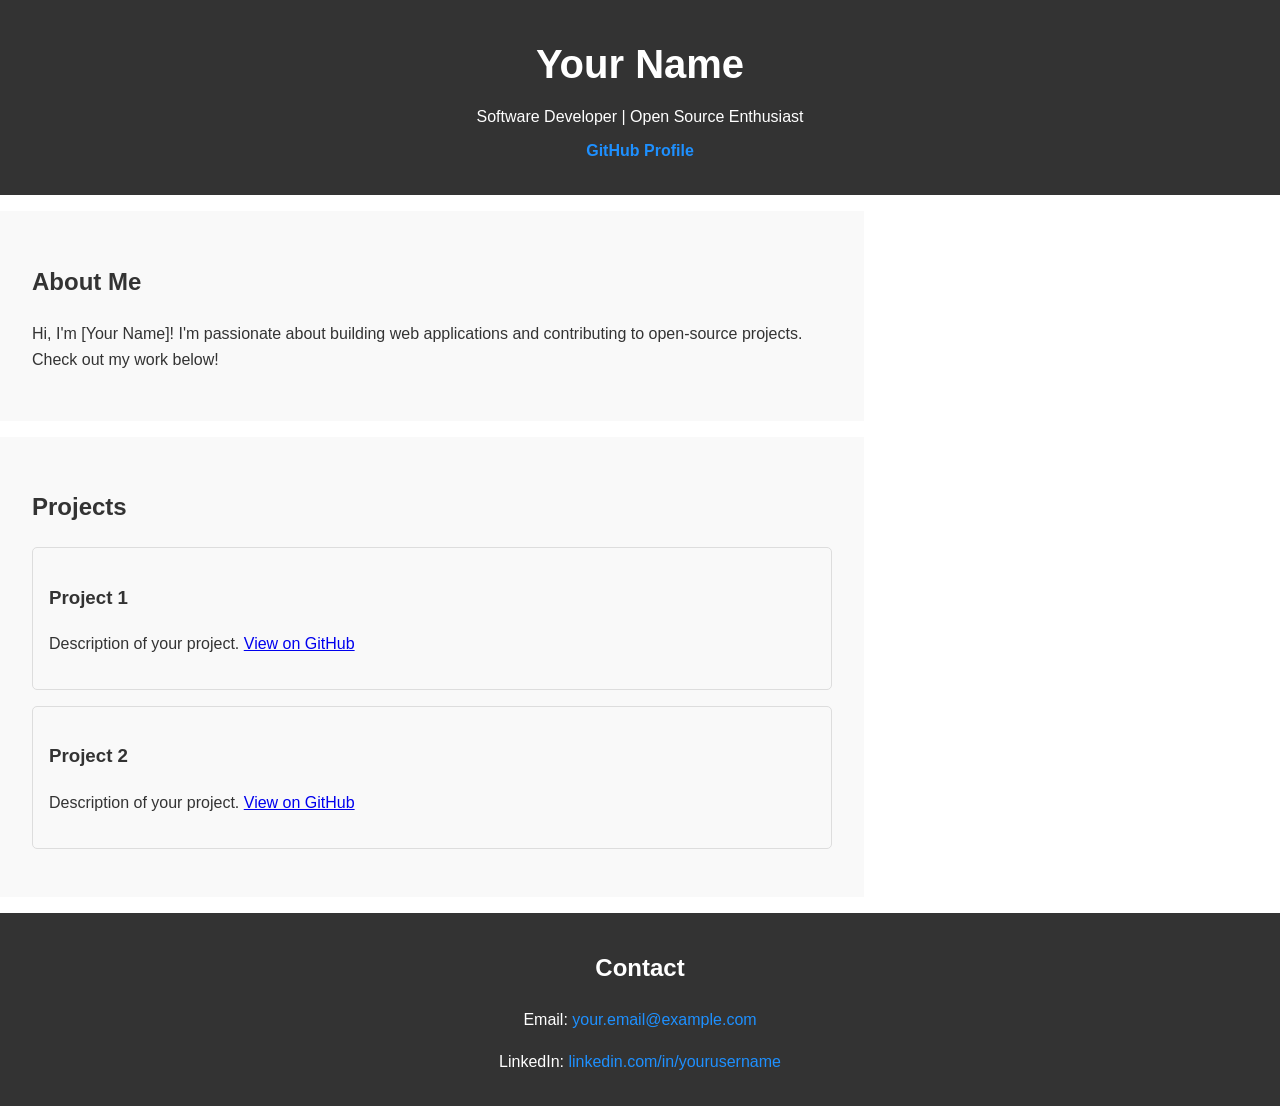
==== index.html @ e1a45064 "Add portfolio website and README" ====
<!DOCTYPE html>
<html lang="en">
<head>
    <meta charset="UTF-8">
    <meta name="viewport" content="width=device-width, initial-scale=1.0">
    <title>Your Name - Portfolio</title>
    <link rel="stylesheet" href="styles.css">
</head>
<body>
    <header>
        <h1>Your Name</h1>
        <p>Software Developer | Open Source Enthusiast</p>
        <a href="https://github.com/yourusername" target="_blank">GitHub Profile</a>
    </header>

    <section id="about">
        <h2>About Me</h2>
        <p>Hi, I'm [Your Name]! I'm passionate about building web applications and contributing to open-source projects. Check out my work below!</p>
    </section>

    <section id="projects">
        <h2>Projects</h2>
        <div id="repo-list">
            <!-- Repositories will be dynamically added here via JavaScript or manually -->
            <div class="project">
                <h3>Project 1</h3>
                <p>Description of your project. <a href="https://github.com/yourusername/project1" target="_blank">View on GitHub</a></p>
            </div>
            <div class="project">
                <h3>Project 2</h3>
                <p>Description of your project. <a href="https://github.com/yourusername/project2" target="_blank">View on GitHub</a></p>
            </div>
        </div>
    </section>

    <footer>
        <h2>Contact</h2>
        <p>Email: <a href="mailto:your.email@example.com">your.email@example.com</a></p>
        <p>LinkedIn: <a href="https://linkedin.com/in/yourusername" target="_blank">linkedin.com/in/yourusername</a></p>
    </footer>

    <script src="script.js"></script>
</body>
</html>
---- styles.css ----
body {
    font-family: Arial, sans-serif;
    margin: 0;
    padding: 0;
    line-height: 1.6;
    color: #333;
}

header {
    background: #333;
    color: #fff;
    text-align: center;
    padding: 2rem;
}

header h1 {
    margin: 0;
    font-size: 2.5rem;
}

header p {
    margin: 0.5rem 0;
}

header a {
    color: #1e90ff;
    text-decoration: none;
    font-weight: bold;
}

section {
    padding: 2rem;
    max-width: 800px;
    margin: 0 auto;
}

#about, #projects {
    background: #f9f9f9;
    margin: 1rem 0;
}

.project {
    margin: 1rem 0;
    padding: 1rem;
    border: 1px solid #ddd;
    border-radius: 5px;
}

footer {
    background: #333;
    color: #fff;
    text-align: center;
    padding: 1rem;
}

footer a {
    color: #1e90ff;
    text-decoration: none;
}

@media (max-width: 600px) {
    header h1 {
        font-size: 1.8rem;
    }

    section {
        padding: 1rem;
    }
}
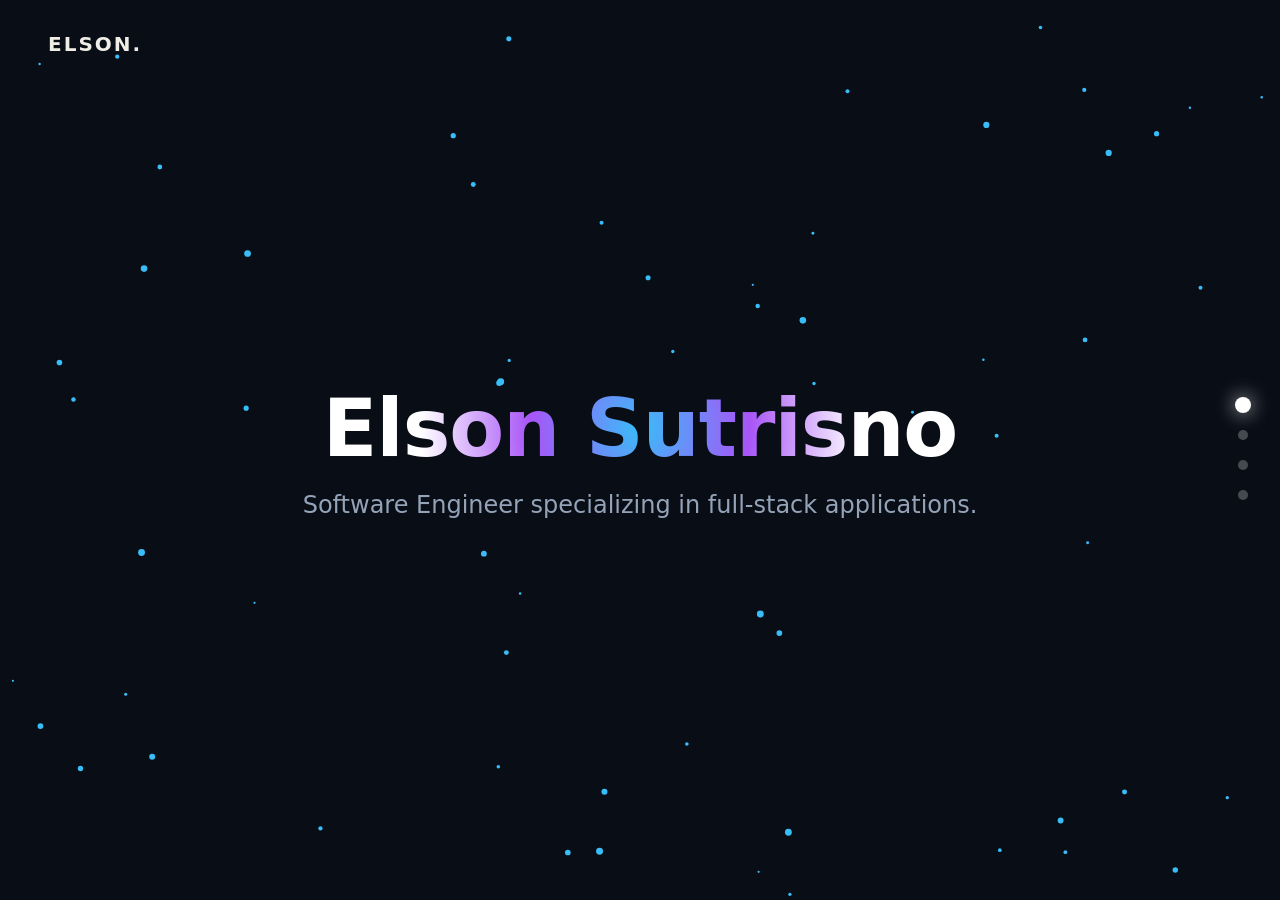
==== commit d27ff751: "A complete rework for 2026. First commit" ====
--- a/index.html
+++ b/index.html
@@ -1,44 +1,128 @@
 <!DOCTYPE html>
 <html lang="en">
+
 <head>
-    <meta charset="UTF-8">
-    <meta name="viewport" content="width=device-width, initial-scale=1.0">
-    <title>Your Name - Portfolio</title>
-    <link rel="stylesheet" href="styles.css">
+  <meta charset="UTF-8">
+  <meta name="viewport" content="width=device-width, initial-scale=1.0">
+  <title>Interactive Portfolio Experience</title>
+  <link rel="stylesheet" href="style.css">
 </head>
+
 <body>
-    <header>
-        <h1>Your Name</h1>
-        <p>Software Developer | Open Source Enthusiast</p>
-        <a href="https://github.com/yourusername" target="_blank">GitHub Profile</a>
-    </header>
 
-    <section id="about">
-        <h2>About Me</h2>
-        <p>Hi, I'm [Your Name]! I'm passionate about building web applications and contributing to open-source projects. Check out my work below!</p>
+  <!-- Custom Cursor Follower -->
+  <div id="cursor-follower"></div>
+
+  <!-- Shared Fixed Interactive Background Canvas -->
+  <canvas id="interactive-canvas"></canvas>
+
+  <!-- Navigation Bar -->
+  <nav>
+    <div class="logo">ELSON.</div>
+  </nav>
+
+  <!-- Side Dot Navigation -->
+  <div class="nav-dots">
+    <div class="dot active" data-slide="0"></div>
+    <div class="dot" data-slide="1"></div>
+    <div class="dot" data-slide="2"></div>
+    <div class="dot" data-slide="3"></div>
+  </div>
+
+  <!-- Full-Screen Scroll-Snap Wrapper -->
+  <div class="snap-container" id="snap-wrapper">
+
+    <!-- Slide 1: Hero Page -->
+    <section id="hero" data-accent="#38bdf8">
+      <div class="content-wrapper">
+        <h1 class="reveal-title hero-name">Elson Sutrisno</h1>
+        <p class="reveal-card delay-1">Software Engineer specializing in full-stack applications.</p>
+      </div>
     </section>
 
-    <section id="projects">
-        <h2>Projects</h2>
-        <div id="repo-list">
-            <!-- Repositories will be dynamically added here via JavaScript or manually -->
-            <div class="project">
-                <h3>Project 1</h3>
-                <p>Description of your project. <a href="https://github.com/yourusername/project1" target="_blank">View on GitHub</a></p>
-            </div>
-            <div class="project">
-                <h3>Project 2</h3>
-                <p>Description of your project. <a href="https://github.com/yourusername/project2" target="_blank">View on GitHub</a></p>
-            </div>
+    <!-- Slide 2: About / Craft Page -->
+    <section id="about" class="blackhole-effect" data-accent="#a855f7">
+      <div class="content-wrapper">
+        <h2 class="section-heading reveal-title" style="color: var(--accent-purple);">About My Craft</h2>
+        <div class="about-grid">
+          <div class="glass-card reveal-card">
+            <h3>🖥️ Front-End Architecture</h3>
+            <p>Building responsive, component-driven UIs using React, TypeScript, and modern CSS to ensure maintainable
+              and scalable codebases.</p>
+          </div>
+          <div class="glass-card reveal-card">
+            <h3>⚙️ Backend & Systems</h3>
+            <p>Designing RESTful APIs and managing database interactions to support real-time data processing and secure
+              user authentication.</p>
+          </div>
+          <div class="glass-card reveal-card">
+            <h3>📱 Mobile & AI</h3>
+            <p>Developing cross-platform mobile applications with React Native and integrating Python-based machine learning models and computer vision.</p>
+          </div>
         </div>
+      </div>
     </section>
 
-    <footer>
-        <h2>Contact</h2>
-        <p>Email: <a href="mailto:your.email@example.com">your.email@example.com</a></p>
-        <p>LinkedIn: <a href="https://linkedin.com/in/yourusername" target="_blank">linkedin.com/in/yourusername</a></p>
-    </footer>
+    <!-- Slide 3: Projects Page -->
+    <section id="projects" class="aurora-effect" data-accent="#10b981">
+      <div class="content-wrapper">
+        <h2 class="section-heading reveal-title" style="color: var(--accent-emerald);">Featured Work</h2>
+        <div class="projects-grid">
 
-    <script src="script.js"></script>
+          <div class="project-card reveal-card">
+            <div class="project-info">
+              <div class="project-tag">PHP • MySQL • Docker</div>
+              <h3>Inventory & Order System</h3>
+              <p>A full-stack dashboard built to track real-time stock levels, process incoming orders, and reduce
+                manual data entry errors.</p>
+            </div>
+          </div>
+
+          <div class="project-card reveal-card">
+            <div class="project-info">
+              <div class="project-tag">HTML • CSS • JavaScript</div>
+              <h3>Interactive Portfolio</h3>
+              <p>A custom-built, zero-dependency web experience featuring scroll-snap mechanics and a state-driven
+                animations.</p>
+            </div>
+          </div>
+
+          <div class="project-card reveal-card">
+            <div class="project-info">
+              <div class="project-tag">React Native • Python • OpenCV</div>
+              <h3>Face Recognition App</h3>
+              <p>A mobile application utilizing machine learning models to detect and verify facial biometrics with
+                sub-second processing latency.</p>
+            </div>
+          </div>
+
+        </div>
+      </div>
+    </section>
+
+    <!-- Slide 4: Contact Page -->
+    <section id="contact" data-accent="#f59e0b">
+      <div class="content-wrapper">
+        <h2 class="section-heading reveal-title" style="color: var(--accent-amber);">Let's Create Together</h2>
+        <div class="contact-card reveal-card delay-1">
+          <p style="font-size: 1.2rem; color: #cbd5e1; line-height: 1.7;">
+            Whether you have a question or just want to say hi, I'll try my best to get back to you!
+          </p>
+          <a href="mailto:elsonsutrisno@gmail.com" class="btn-contact">Email Me</a>
+
+          <!-- Add your social links here -->
+          <div class="social-links">
+            <a href="https://github.com/elsonsutrisno" target="_blank" class="social-btn">GitHub</a>
+            <a href="https://www.linkedin.com/in/elson-sutrisno-6a7357236" target="_blank" class="social-btn">LinkedIn</a>
+          </div>
+
+        </div>
+      </div>
+    </section>
+
+  </div>
+
+  <script src="script.js"></script>
 </body>
+
 </html>
--- a/style.css
+++ b/style.css
@@ -0,0 +1,464 @@
+:root {
+  --bg-dark: #090d16;
+  --accent-cyan: #38bdf8;
+  --accent-purple: #a855f7;
+  --accent-emerald: #10b981;
+  --accent-amber: #f59e0b;
+  --text-main: #f8fafc;
+}
+
+* {
+  margin: 0;
+  padding: 0;
+  box-sizing: border-box;
+}
+
+html, body {
+  width: 100%;
+  height: 100%;
+  overflow: hidden;
+  font-family: 'Segoe UI', system-ui, -apple-system, sans-serif;
+  background-color: var(--bg-dark);
+  color: var(--text-main);
+}
+
+/* --- Fixed Particle Canvas & Visibility --- */
+#interactive-canvas {
+  position: fixed;
+  top: 0;
+  left: 0;
+  width: 100%;
+  height: 100vh;
+  z-index: 0;
+  opacity: 0;
+  transition: opacity 0.6s ease;
+  pointer-events: none;
+}
+
+/* Display canvas only when body has .show-canvas class */
+body.show-canvas #interactive-canvas {
+  opacity: 1;
+}
+
+/* Custom Cursor Follower */
+#cursor-follower {
+  position: fixed;
+  /* width: 32px;
+  height: 32px;
+  border: 2px solid var(--accent-cyan);
+  border-radius: 50%; */
+  pointer-events: none;
+  transform: translate(-50%, -50%);
+  transition: transform 0.08s ease-out, border-color 0.4s ease;
+  z-index: 9999;
+}
+
+/* --- Scroll-Snap Setup --- */
+.snap-container {
+  width: 100%;
+  height: 100vh;
+  overflow-y: scroll;
+  scroll-snap-type: y mandatory;
+  scroll-behavior: smooth;
+  position: relative;
+  z-index: 1;
+}
+
+section {
+  width: 100%;
+  height: 100vh;
+  scroll-snap-align: start;
+  scroll-snap-stop: always;
+  position: relative;
+  display: flex;
+  flex-direction: column;
+  justify-content: center;
+  align-items: center;
+  padding: 3rem 2rem;
+  overflow: hidden;
+}
+
+/* Transparent backgrounds for Page 1 & Page 4 so canvas shows through */
+#hero, #contact {
+  background-color: transparent;
+}
+
+/* Solid background for middle sections */
+#projects {
+  background-color: var(--bg-dark);
+}
+
+.content-wrapper {
+  position: relative;
+  z-index: 2;
+  max-width: 1100px;
+  width: 100%;
+  text-align: center;
+}
+
+/* --- Navigation Controls --- */
+nav {
+  position: fixed;
+  top: 2rem;
+  left: 3rem;
+  right: 3rem;
+  display: flex;
+  justify-content: space-between;
+  align-items: center;
+  z-index: 100;
+  mix-blend-mode: difference;
+}
+
+.logo {
+  font-size: 1.25rem;
+  font-weight: 800;
+  letter-spacing: 2px;
+}
+
+.nav-dots {
+  position: fixed;
+  right: 2rem;
+  top: 50%;
+  transform: translateY(-50%);
+  display: flex;
+  flex-direction: column;
+  gap: 1.25rem;
+  z-index: 100;
+}
+
+.dot {
+  width: 10px;
+  height: 10px;
+  border-radius: 50%;
+  background: rgba(255, 255, 255, 0.25);
+  transition: all 0.4s cubic-bezier(0.175, 0.885, 0.32, 1.275);
+  cursor: pointer;
+}
+
+.dot.active {
+  background: #ffffff;
+  transform: scale(1.6);
+  box-shadow: 0 0 12px rgba(255, 255, 255, 0.8);
+}
+
+/* --- Typography & Specific Effects --- */
+.hero-name {
+  font-size: 5rem;
+  font-weight: 900;
+  letter-spacing: -1px;
+  background: radial-gradient(circle 220px at var(--mouse-x, 50%) var(--mouse-y, 50%),
+      var(--accent-cyan) 0%,
+      var(--accent-purple) 50%,
+      #ffffff 100%);
+  -webkit-background-clip: text;
+  -webkit-text-fill-color: transparent;
+  transition: background 0.1s ease-out;
+}
+
+#hero p {
+  font-size: 1.5rem;
+  color: #94a3b8;
+  margin-top: 1rem;
+}
+
+h2.section-heading {
+  font-size: 3rem;
+  font-weight: 800;
+  letter-spacing: -0.5px;
+}
+
+/* --- Card Grids --- */
+.about-grid, .projects-grid {
+  display: grid;
+  grid-template-columns: repeat(auto-fit, minmax(280px, 1fr));
+  gap: 2rem;
+  margin-top: 3rem;
+}
+
+.glass-card {
+  background: rgba(255, 255, 255, 0.03);
+  border: 1px solid rgba(255, 255, 255, 0.08);
+  backdrop-filter: blur(16px);
+  padding: 2.5rem 2rem;
+  border-radius: 20px;
+  text-align: left;
+  transition: all 0.4s ease;
+}
+
+.glass-card:hover {
+  border-color: var(--accent-purple);
+  transform: translateY(-10px) !important;
+  box-shadow: 0 20px 40px rgba(168, 85, 247, 0.15);
+}
+
+.glass-card h3 {
+  font-size: 1.4rem;
+  color: var(--accent-purple);
+  margin-bottom: 0.75rem;
+}
+
+.glass-card p {
+  color: #cbd5e1;
+  line-height: 1.6;
+}
+
+.project-card {
+  position: relative;
+  height: 320px;
+  border-radius: 20px;
+  overflow: hidden;
+  background: #1e293b;
+  border: 1px solid rgba(255, 255, 255, 0.1);
+  display: flex;
+  flex-direction: column;
+  justify-content: flex-end;
+  padding: 2rem;
+  text-align: left;
+  transition: all 0.4s ease;
+}
+
+.project-card::before {
+  content: '';
+  position: absolute;
+  top: 0;
+  left: 0;
+  width: 100%;
+  height: 100%;
+  background: linear-gradient(180deg, transparent 0%, rgba(15, 23, 42, 0.9) 100%);
+  z-index: 1;
+}
+
+.project-info {
+  position: relative;
+  z-index: 2;
+}
+
+.project-tag {
+  font-size: 0.8rem;
+  font-weight: 700;
+  text-transform: uppercase;
+  letter-spacing: 1px;
+  color: var(--accent-emerald);
+  margin-bottom: 0.5rem;
+}
+
+.project-card:hover {
+  border-color: var(--accent-emerald);
+  transform: translateY(-10px) !important;
+  box-shadow: 0 20px 40px rgba(16, 185, 129, 0.15);
+}
+
+.contact-card {
+  background: rgba(255, 255, 255, 0.03);
+  border: 1px solid rgba(255, 255, 255, 0.08);
+  backdrop-filter: blur(16px);
+  padding: 4rem 3rem;
+  border-radius: 24px;
+  max-width: 600px;
+  margin: 2rem auto 0 auto;
+}
+
+.btn-contact {
+  display: inline-block;
+  margin-top: 2rem;
+  padding: 1rem 2.5rem;
+  border-radius: 50px;
+  background: var(--accent-amber);
+  color: #000;
+  font-weight: 700;
+  text-decoration: none;
+  transition: all 0.3s ease;
+}
+
+.btn-contact:hover {
+  transform: scale(1.05);
+  box-shadow: 0 0 25px rgba(245, 158, 11, 0.5);
+}
+
+/* --- Build-Up Animations --- */
+.reveal-title {
+  opacity: 0;
+  transform: translateY(-30px);
+  transition: all 0.8s cubic-bezier(0.16, 1, 0.3, 1);
+}
+
+.reveal-card {
+  opacity: 0;
+  transform: translateY(50px) scale(0.95);
+  transition: all 0.8s cubic-bezier(0.16, 1, 0.3, 1);
+}
+
+.active .reveal-title {
+  opacity: 1;
+  transform: translateY(0);
+}
+
+.active .reveal-card {
+  opacity: 1;
+  transform: translateY(0) scale(1);
+}
+
+.delay-1 {
+  transition-delay: 0.15s;
+}
+
+.delay-2 {
+  transition-delay: 0.3s;
+}
+
+.delay-3 {
+  transition-delay: 0.45s;
+}
+
+
+/* --- Reusable Blackhole Effect (Responsive) --- */
+.blackhole-effect {
+  position: relative;
+  overflow: hidden;
+}
+
+@property --grad-pos {
+  syntax: '<percentage>';
+  initial-value: 25%;
+  inherits: false;
+}
+
+@keyframes shift-gradient {
+  0%, 100% {
+    --grad-pos: 25%;
+  }
+
+  50% {
+    --grad-pos: 35%;
+  }
+}
+
+/* Swirling Light */
+.blackhole-effect::before {
+  content: '';
+  position: absolute;
+  top: 50%;
+  left: 75%;
+  /* Brought in slightly from the edge */
+  width: 200vmax;
+  /* Ensures it never cuts off, regardless of screen ratio */
+  height: 200vmax;
+  transform: translate(-50%, -50%);
+  background: conic-gradient(from 0deg,
+      transparent 0%,
+      rgba(168, 85, 247, 0.05) 10%,
+      rgba(0, 0, 0, 0.8) 50%,
+      rgba(168, 85, 247, 0.2),
+      rgba(168, 85, 247, 0.1) 10%,
+      rgba(0, 0, 0, 0.7) 50%,
+      rgba(168, 85, 247, 0.3),
+
+      transparent 100%);
+  animation: spin-blackhole 5s linear infinite reverse, shift-gradient 8s ease-in-out infinite;
+  z-index: 0;
+  pointer-events: none;
+}
+
+/* The Dark Center (Event Horizon) */
+.blackhole-effect::after {
+  content: '';
+  position: absolute;
+  top: 50%;
+  left: 75%;
+  /* clamp(minimum, preferred, maximum) - automatically scales! */
+  width: clamp(200px, 35vw, 300px);
+  height: clamp(200px, 35vw, 300px);
+  transform: translate(-50%, -50%);
+  background: radial-gradient(circle, #000000 45%, rgba(0, 0, 0, 0.8) 65%, transparent 80%);
+  border-radius: 50%;
+  box-shadow: 0 0 120px 30px rgba(168, 85, 247, 0.25);
+  z-index: 1;
+  pointer-events: none;
+}
+
+@keyframes spin-blackhole {
+  from {
+    transform: translate(-50%, -50%) rotate(0deg);
+  }
+
+  to {
+    transform: translate(-50%, -50%) rotate(360deg);
+  }
+}
+
+
+.aurora-effect {
+  position: relative;
+  overflow: hidden;
+}
+
+/* Aurora Glow */
+.aurora-effect::before {
+  content: '';
+  position: absolute;
+  top: -50%;
+  left: -50%;
+  width: 200%;
+  height: 200%;
+  background: radial-gradient(circle at 50% 20%, rgba(16, 185, 129, 0.25) 0%, transparent 60%),
+              linear-gradient(135deg, rgba(16, 185, 129, 0.1) 0%, transparent 50%);
+  animation: aurora-shift 12s ease-in-out infinite alternate;
+  z-index: 0;
+  pointer-events: none;
+}
+
+/* Falling Stars */
+.aurora-effect::after {
+  content: '';
+  position: absolute;
+  top: -100%;
+  left: 0;
+  width: 100%;
+  height: 200%;
+  background-image: radial-gradient(2px 2px at 100px 50px, #ffffff, rgba(0,0,0,0)),
+                    radial-gradient(1.5px 1.5px at 300px 150px, #10b981, rgba(0,0,0,0)),
+                    radial-gradient(2px 2px at 500px 250px, #ffffff, rgba(0,0,0,0));
+  background-repeat: repeat;
+  background-size: 600px 400px;
+  animation: falling-stars 3s linear infinite;
+  z-index: 1;
+  opacity: 0.7;
+  pointer-events: none;
+}
+
+@keyframes aurora-shift {
+  0% { transform: translateY(-10%) rotate(0deg); }
+  100% { transform: translateY(10%) rotate(5deg); }
+}
+
+@keyframes falling-stars {
+  0% { transform: translateY(0); }
+  100% { transform: translateY(200px); }
+}
+
+/* --- Social Links Styling --- */
+.social-links {
+  display: flex;
+  justify-content: center;
+  gap: 1rem;
+  margin-top: 1.5rem;
+}
+
+.social-btn {
+  padding: 0.6rem 1.5rem;
+  border-radius: 30px;
+  border: 1px solid rgba(255, 255, 255, 0.15);
+  background: rgba(255, 255, 255, 0.05);
+  color: #f8fafc;
+  text-decoration: none;
+  font-weight: 600;
+  font-size: 0.95rem;
+  transition: all 0.3s ease;
+}
+
+.social-btn:hover {
+  border-color: var(--accent-amber);
+  background: rgba(245, 158, 11, 0.1);
+  transform: translateY(-3px);
+  box-shadow: 0 10px 20px rgba(245, 158, 11, 0.15);
+}
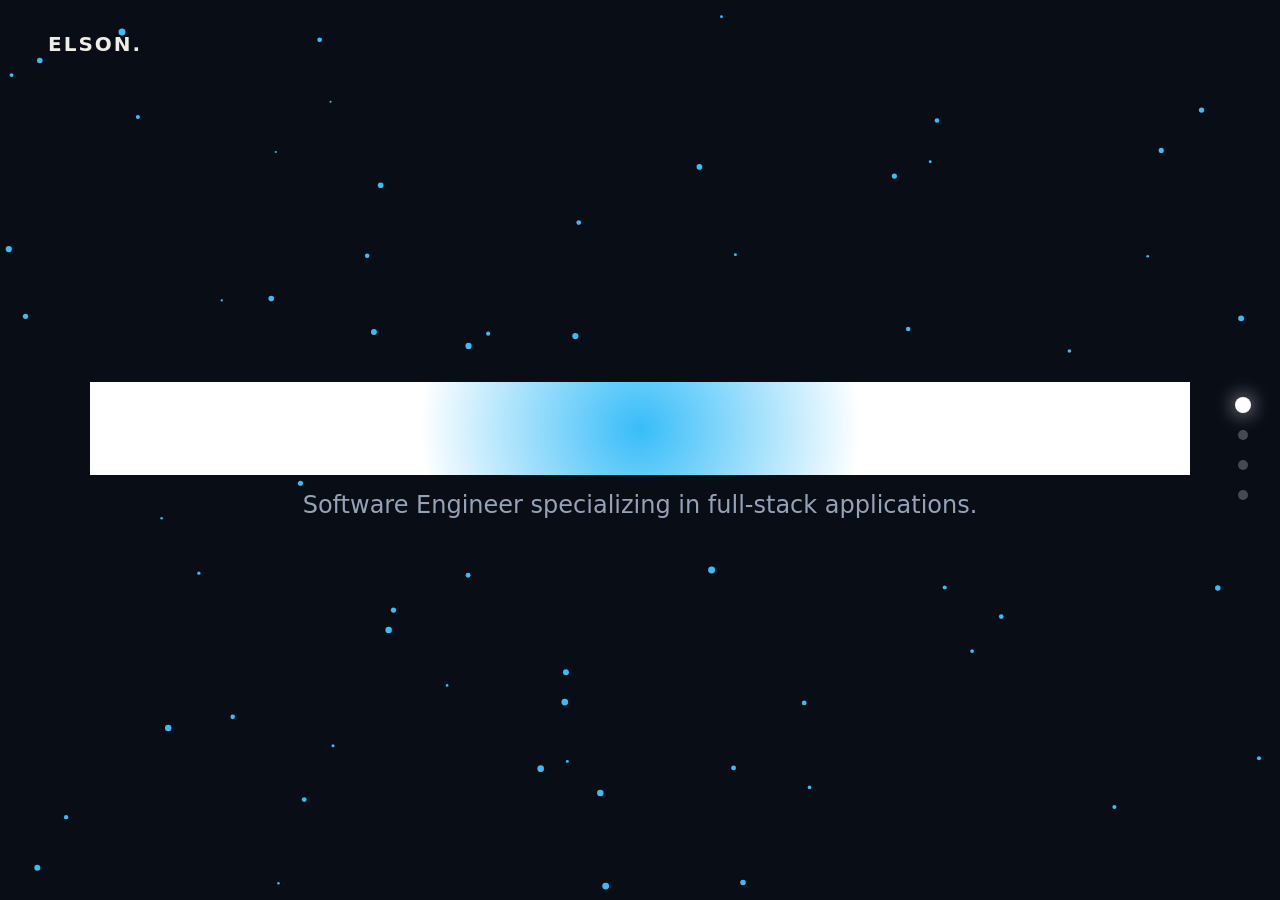
==== commit 15dbfe52: "chores: change web title" ====
--- a/index.html
+++ b/index.html
@@ -4,7 +4,7 @@
 <head>
   <meta charset="UTF-8">
   <meta name="viewport" content="width=device-width, initial-scale=1.0">
-  <title>Interactive Portfolio Experience</title>
+  <title>Elson Sutrisno Portfolio</title>
   <link rel="stylesheet" href="style.css">
 </head>
 
--- a/style.css
+++ b/style.css
@@ -1,6 +1,7 @@
 :root {
   --bg-dark: #090d16;
   --accent-cyan: #38bdf8;
+  --accent-red: #ef4444;
   --accent-purple: #a855f7;
   --accent-emerald: #10b981;
   --accent-amber: #f59e0b;
@@ -148,9 +149,7 @@
   letter-spacing: -1px;
   background: radial-gradient(circle 220px at var(--mouse-x, 50%) var(--mouse-y, 50%),
       var(--accent-cyan) 0%,
-      var(--accent-purple) 50%,
       #ffffff 100%);
-  -webkit-background-clip: text;
   -webkit-text-fill-color: transparent;
   transition: background 0.1s ease-out;
 }
@@ -344,15 +343,12 @@
   /* Ensures it never cuts off, regardless of screen ratio */
   height: 200vmax;
   transform: translate(-50%, -50%);
-  background: conic-gradient(from 0deg,
+  background: conic-gradient(
+    from 0deg,
       transparent 0%,
       rgba(168, 85, 247, 0.05) 10%,
       rgba(0, 0, 0, 0.8) 50%,
       rgba(168, 85, 247, 0.2),
-      rgba(168, 85, 247, 0.1) 10%,
-      rgba(0, 0, 0, 0.7) 50%,
-      rgba(168, 85, 247, 0.3),
-
       transparent 100%);
   animation: spin-blackhole 5s linear infinite reverse, shift-gradient 8s ease-in-out infinite;
   z-index: 0;
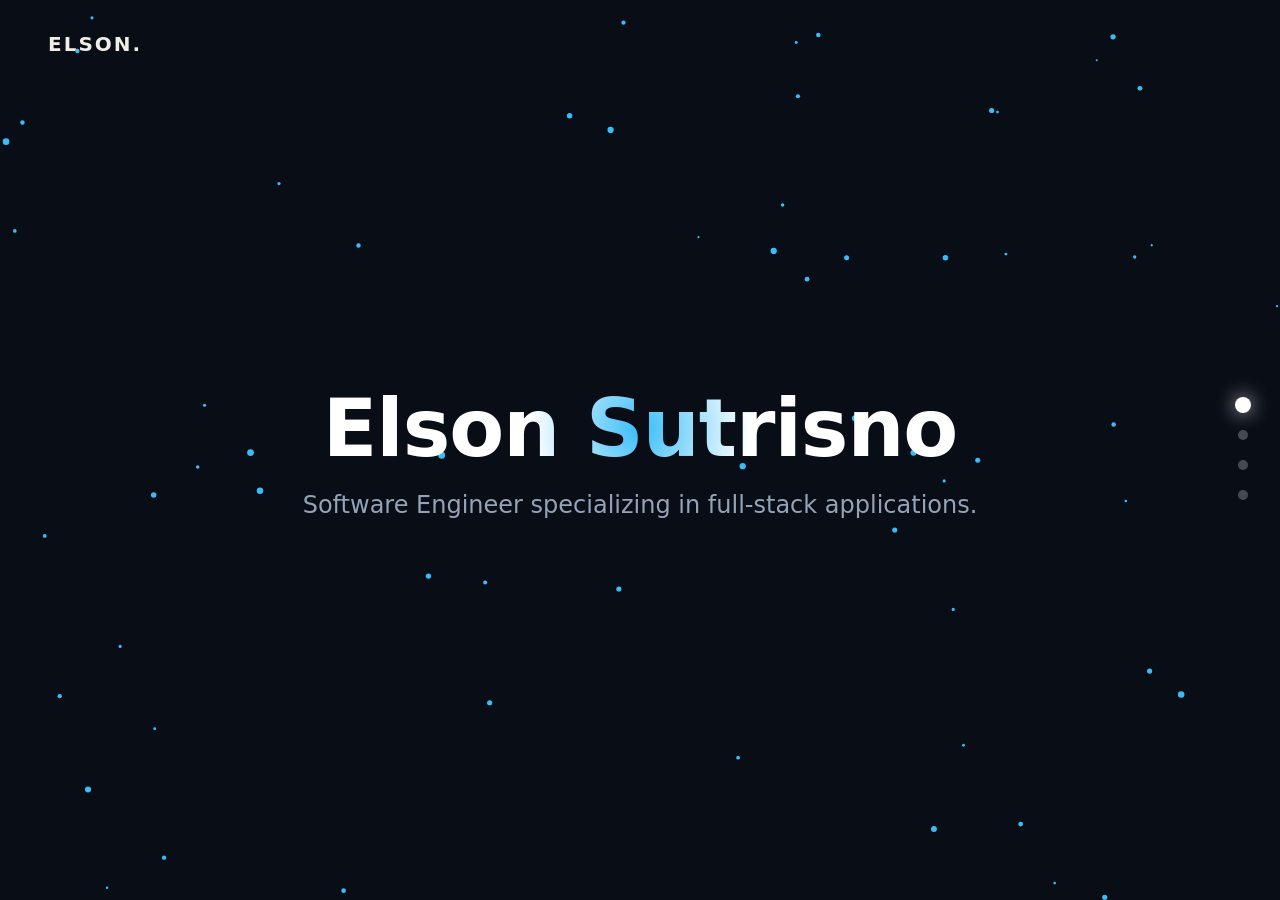
==== commit 6ce4ba78: "feat: added icon" ====
--- a/index.html
+++ b/index.html
@@ -5,6 +5,7 @@
   <meta charset="UTF-8">
   <meta name="viewport" content="width=device-width, initial-scale=1.0">
   <title>Elson Sutrisno Portfolio</title>
+  <link rel="icon" type="image/svg+xml" href="favicon.svg">
   <link rel="stylesheet" href="style.css">
 </head>
 
--- a/style.css
+++ b/style.css
@@ -149,7 +149,9 @@
   letter-spacing: -1px;
   background: radial-gradient(circle 220px at var(--mouse-x, 50%) var(--mouse-y, 50%),
       var(--accent-cyan) 0%,
+      white 50%,
       #ffffff 100%);
+  -webkit-background-clip: text;
   -webkit-text-fill-color: transparent;
   transition: background 0.1s ease-out;
 }
